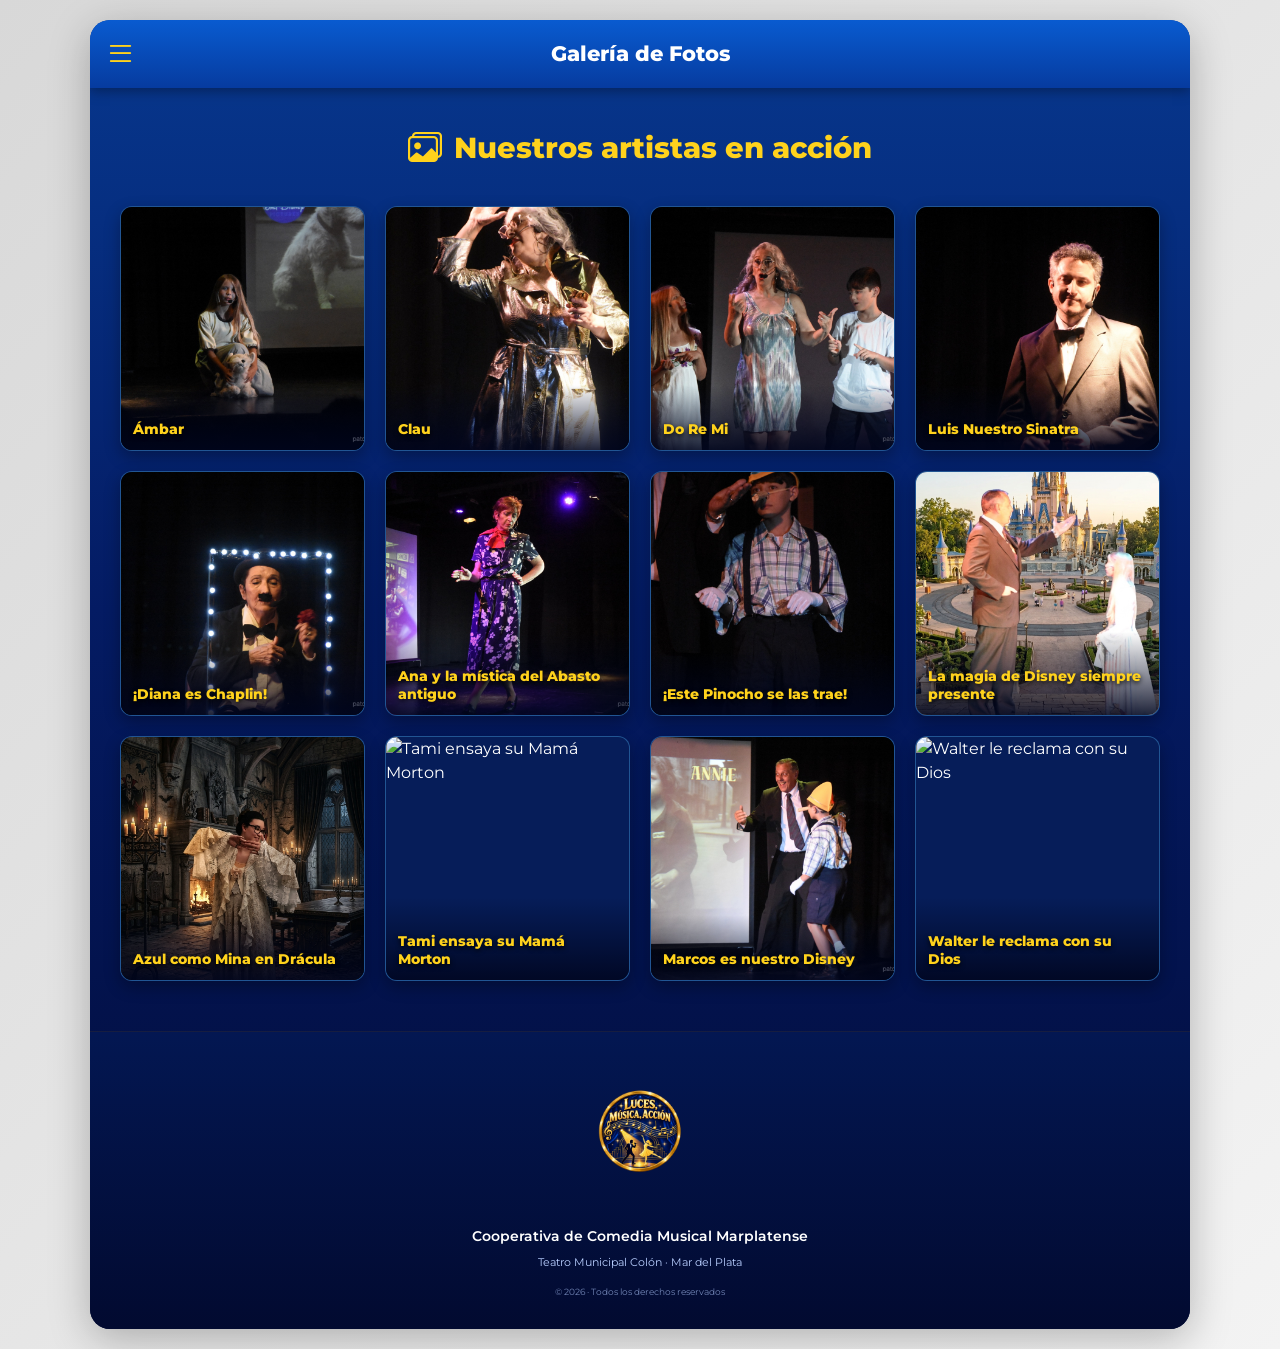
==== galeria.html @ ed8ec880 "Subida limpia de todo proyecto" ====
<!DOCTYPE html>
<html lang="es">

<head>

    <meta charset="UTF-8">

    <meta name="viewport"
          content="width=device-width, initial-scale=1.0">

    <title>Galería de Fotos - Luces, Música, Acción!!</title>


    <!-- ==================================================
         BOOTSTRAP
         ================================================== -->

    <link
        href="https://cdn.jsdelivr.net/npm/bootstrap@5.3.3/dist/css/bootstrap.min.css"
        rel="stylesheet">


    <!-- ==================================================
         BOOTSTRAP ICONS
         ================================================== -->

    <link
        rel="stylesheet"
        href="https://cdn.jsdelivr.net/npm/bootstrap-icons@1.11.3/font/bootstrap-icons.min.css">


    <!-- ==================================================
         GOOGLE FONT
         ================================================== -->

    <link rel="preconnect"
          href="https://fonts.googleapis.com">

    <link rel="preconnect"
          href="https://fonts.gstatic.com"
          crossorigin>

    <link
        href="https://fonts.googleapis.com/css2?family=Montserrat:wght@400;500;600;700;800&display=swap"
        rel="stylesheet">


    <!-- ==================================================
         CSS PROPIO
         ================================================== -->

    <link
        rel="stylesheet"
        href="css/estilos.css">

</head>


<body>


<div class="app">


    <!-- ==================================================
         HEADER
         ================================================== -->

    <header class="top-header">


        <!-- HAMBURGUESA -->

        <button
            class="btn-menu"
            type="button"
            data-bs-toggle="offcanvas"
            data-bs-target="#menuPrincipal"
            aria-controls="menuPrincipal"
            aria-label="Abrir menú">

            <i class="bi bi-list"></i>

        </button>


        <!-- TÍTULO -->

        <div class="header-title">

            Galería de Fotos

        </div>


        <!-- ESPACIADOR -->

        <div class="header-space"></div>


    </header>



    <!-- ==================================================
         MENÚ LATERAL
         ================================================== -->

    <div
        class="offcanvas offcanvas-start menu-lateral"
        tabindex="-1"
        id="menuPrincipal">


        <!-- CABECERA DEL MENÚ -->

        <div class="menu-header">


            <!-- LOGO -->

            <div class="logo-circulo">

                <i class="bi bi-music-note-beamed"></i>

            </div>


            <!-- IDENTIDAD -->

            <div class="menu-identidad">

                <div class="menu-titulo">

                    ¡Luces, Música, Acción!!

                </div>

                <div class="menu-lugar">

                    Teatro Colón · Mar del Plata

                </div>

            </div>


            <!-- CERRAR -->

            <button
                type="button"
                class="btn-close-menu"
                data-bs-dismiss="offcanvas"
                aria-label="Cerrar">

                <i class="bi bi-x-lg"></i>

            </button>


        </div>



        <!-- ==================================================
             OPCIONES DEL MENÚ
             ================================================== -->

        <nav class="menu-opciones">


            <!-- INICIO -->

            <a
                href="index.html"
                class="menu-item">

                <span class="menu-icono">

                    <i class="bi bi-house-fill"></i>

                </span>

                <span>

                    Inicio

                </span>

            </a>


            <!-- SINOPSIS -->

            <a
                href="sinopsis.html"
                class="menu-item">

                <span class="menu-icono">

                    <i class="bi bi-book-half"></i>

                </span>

                <span>

                    Sinopsis

                </span>

            </a>


            <!-- ELENCO -->

            <a
                href="elenco.html"
                class="menu-item">

                <span class="menu-icono">

                    <i class="bi bi-people-fill"></i>

                </span>

                <span>

                    Elenco

                </span>

            </a>


            <!-- PROGRAMA -->

            <a
                href="programa.html"
                class="menu-item">

                <span class="menu-icono">

                    <i class="bi bi-music-note-list"></i>

                </span>

                <span>

                    Programa Musical

                </span>

            </a>


            <!-- GALERÍA -->

            <a
                href="galeria.html"
                class="menu-item activo">

                <span class="menu-icono">

                    <i class="bi bi-images"></i>

                </span>

                <span>

                    Galería de Fotos

                </span>

            </a>


            <!-- ENTRADAS -->

            <a
                href="entradas.html"
                class="menu-item">

                <span class="menu-icono">

                    <i class="bi bi-ticket-perforated-fill"></i>

                </span>

                <span>

                    Entradas

                </span>

            </a>


        </nav>


    </div>



    <!-- ==================================================
         CONTENIDO GALERÍA
         ================================================== -->

    <main class="galeria-content">


        <!-- ==================================================
             ENCABEZADO
             ================================================== -->

        <section class="galeria-heading">


            <div class="galeria-heading-icon">

                <i class="bi bi-images"></i>

            </div>


            <h1>

                Nuestros artistas en acción

            </h1>


        </section>



        <!-- ==================================================
             GALERÍA
             ================================================== -->

        <section class="galeria-grid">


            <!-- ==================================================
                 01 - ÁMBAR
                 ================================================== -->

            <article class="galeria-card">

                <img
                    src="img/ambar2.jpg"
                    class="rounded"
                    alt="Ámbar">

                <div class="galeria-overlay">

                    <div class="galeria-texto">

                        Ámbar

                    </div>

                </div>

            </article>



            <!-- ==================================================
                 02 - CLAU
                 ================================================== -->

            <article class="galeria-card">

                <img
                    src="img/clau2.jpg"
                    class="rounded"
                    alt="Clau">

                <div class="galeria-overlay">

                    <div class="galeria-texto">

                        Clau

                    </div>

                </div>

            </article>



            <!-- ==================================================
                 03 - DO RE MI
                 ================================================== -->

            <article class="galeria-card">

                <img
                    src="img/do-re-mi.jpg"
                    class="rounded"
                    alt="Do Re Mi">

                <div class="galeria-overlay">

                    <div class="galeria-texto">

                        Do Re Mi

                    </div>

                </div>

            </article>



            <!-- ==================================================
                 04 - LUIS
                 ================================================== -->

            <article class="galeria-card">

                <img
                    src="img/luis-sinatra.jpg"
                    class="rounded"
                    alt="Luis Nuestro Sinatra">

                <div class="galeria-overlay">

                    <div class="galeria-texto">

                        Luis Nuestro Sinatra

                    </div>

                </div>

            </article>



            <!-- ==================================================
                 05 - DIANA
                 ================================================== -->

            <article class="galeria-card">

                <img
                    src="img/diana-chaplin.jpg"
                    class="rounded"
                    alt="Diana es Chaplin">

                <div class="galeria-overlay">

                    <div class="galeria-texto">

                        ¡Diana es Chaplin!

                    </div>

                </div>

            </article>



            <!-- ==================================================
                 06 - ANA
                 ================================================== -->

            <article class="galeria-card">

                <img
                    src="img/ana-abasto.jpg"
                    class="rounded"
                    alt="Ana y la mística del Abasto antiguo">

                <div class="galeria-overlay">

                    <div class="galeria-texto">

                        Ana y la mística del Abasto antiguo

                    </div>

                </div>

            </article>



            <!-- ==================================================
                 07 - PINOCHO
                 ================================================== -->

            <article class="galeria-card">

                <img
                    src="img/pinocho.jpg"
                    class="rounded"
                    alt="Este Pinocho se las trae">

                <div class="galeria-overlay">

                    <div class="galeria-texto">

                        ¡Este Pinocho se las trae!

                    </div>

                </div>

            </article>



            <!-- ==================================================
                 08 - DISNEY
                 ================================================== -->

            <article class="galeria-card">

                <img
                    src="img/disney.jfif"
                    class="rounded"
                    alt="La magia de Disney">

                <div class="galeria-overlay">

                    <div class="galeria-texto">

                        La magia de Disney siempre presente

                    </div>

                </div>

            </article>



            <!-- ==================================================
                 09 - AZUL
                 ================================================== -->

            <article class="galeria-card">

                <img
                    src="img/azul.jfif"
                    class="rounded"
                    alt="Azul como Mina en Drácula">

                <div class="galeria-overlay">

                    <div class="galeria-texto">

                        Azul como Mina en Drácula

                    </div>

                </div>

            </article>



            <!-- ==================================================
                 10 - TAMI
                 ================================================== -->

            <article class="galeria-card">

                <img
                    src="img/tami-mama-morton.jpg"
                    class="rounded"
                    alt="Tami ensaya su Mamá Morton">

                <div class="galeria-overlay">

                    <div class="galeria-texto">

                        Tami ensaya su Mamá Morton

                    </div>

                </div>

            </article>



            <!-- ==================================================
                 11 - MARCOS
                 ================================================== -->

            <article class="galeria-card">

                <img
                    src="img/marcos-disney.jpg"
                    class="rounded"
                    alt="Marcos es nuestro Disney">

                <div class="galeria-overlay">

                    <div class="galeria-texto">

                        Marcos es nuestro Disney

                    </div>

                </div>

            </article>



            <!-- ==================================================
                 12 - WALTER
                 ================================================== -->

            <article class="galeria-card">

                <img
                    src="img/walter-dios.jpg"
                    class="rounded"
                    alt="Walter le reclama con su Dios">

                <div class="galeria-overlay">

                    <div class="galeria-texto">

                        Walter le reclama con su Dios

                    </div>

                </div>

            </article>


        </section>


    </main>



    <!-- ==================================================
         FOOTER
         ================================================== -->

    <footer class="footer">


        <div class="footer-logo">

            <img
                src="img/logo-espectaculo.png"
                alt="Logo Luces, Música, Acción!!">

        </div>


        <div class="footer-cooperativa">

            Cooperativa de Comedia Musical Marplatense

        </div>


        <div class="footer-lugar">

            Teatro Municipal Colón · Mar del Plata

        </div>


        <div class="footer-copy">

            © 2026 · Todos los derechos reservados

        </div>


    </footer>


</div>



<!-- ==================================================
     BOOTSTRAP JS
     ================================================== -->

<script
    src="https://cdn.jsdelivr.net/npm/bootstrap@5.3.3/dist/js/bootstrap.bundle.min.js">
</script>


</body>

</html>
---- css/estilos.css ----
/* ==========================================================
   LUCES, MÚSICA, ACCIÓN!!
   CSS - PANTALLA INICIO
   ========================================================== */


/* ==========================================================
   VARIABLES
   ========================================================== */

:root {

    --azul-oscuro: #03134f;

    --azul: #063da8;

    --azul-medio: #0758d0;

    --azul-claro: #087ee5;

    --celeste: #18c8ff;

    --dorado: #ffd21c;

    --dorado-oscuro: #e5a900;

    --blanco: #ffffff;

    --texto: #dce8ff;

}


/* ==========================================================
   RESET
   ========================================================== */

* {

    margin: 0;

    padding: 0;

    box-sizing: border-box;

}


html {

    scroll-behavior: smooth;

}


body {

    margin: 0;

    font-family: "Montserrat", Arial, sans-serif;

    background: #e5e5e5;

    color: white;

}


/* ==========================================================
   APLICACIÓN
   ========================================================== */

.app {

    width: 100%;

    min-height: 100vh;

    overflow-x: hidden;

    background:

        linear-gradient(
            180deg,
            #07388f 0%,
            #041b63 45%,
            #020b38 100%
        );

}


/* ==========================================================
   HEADER
   ========================================================== */

.top-header {

    height: 68px;

    width: 100%;

    display: flex;

    align-items: center;

    position: sticky;

    top: 0;

    z-index: 1000;

    background:

        linear-gradient(
            180deg,
            #095bd0,
            #063b9f
        );

    box-shadow:

        0 3px 12px
        rgba(0,0,0,.35);

}


/* HAMBURGUESA */

.btn-menu {

    width: 60px;

    height: 60px;

    border: none;

    background: transparent;

    color: var(--dorado);

    font-size: 31px;

    display: flex;

    align-items: center;

    justify-content: center;

    cursor: pointer;

    transition: .25s;

}


.btn-menu:hover {

    transform: scale(1.1);

}


/* TÍTULO HEADER */

.header-title {

    flex: 1;

    text-align: center;

    font-size: 21px;

    font-weight: 800;

    color: white;

}


/* ESPACIO DERECHO */

.header-space {

    width: 60px;

}


/* ==========================================================
   MENÚ LATERAL
   ========================================================== */

.menu-lateral {

    width: 78% !important;

    max-width: 380px;

    background:

        linear-gradient(
            180deg,
            #063eac 0%,
            #052b81 45%,
            #031752 100%
        );

    border-right:

        1px solid
        rgba(255,255,255,.12);

    box-shadow:

        8px 0 30px
        rgba(0,0,0,.35);

}


/* ==========================================================
   CABECERA MENÚ
   ========================================================== */

.menu-header {

    position: relative;

    display: flex;

    align-items: center;

    gap: 12px;

    padding:

        22px
        15px
        20px;

    background:

        linear-gradient(
            180deg,
            rgba(0,70,180,.75),
            rgba(0,30,100,.25)
        );

}


/* LOGO CIRCULAR */

.logo-circulo {

    width: 58px;

    height: 58px;

    min-width: 58px;

    border-radius: 50%;

    display: flex;

    align-items: center;

    justify-content: center;

    color: var(--dorado);

    font-size: 27px;

    background:

        radial-gradient(
            circle,
            #0b66cf,
            #03184d
        );

    border:

        3px solid
        var(--dorado);

}


/* IDENTIDAD */

.menu-identidad {

    padding-right: 20px;

}


.menu-titulo {

    color: var(--dorado);

    font-size: 15px;

    line-height: 1.15;

    font-weight: 800;

}


.menu-lugar {

    margin-top: 5px;

    color: #bdeaff;

    font-size: 11px;

    font-weight: 600;

}


/* CERRAR */

.btn-close-menu {

    position: absolute;

    top: 10px;

    right: 10px;

    width: 30px;

    height: 30px;

    border: none;

    background: transparent;

    color: white;

    font-size: 15px;

}


/* ==========================================================
   OPCIONES MENÚ
   ========================================================== */

.menu-opciones {

    padding:

        8px
        13px
        20px;

}


.menu-item {

    min-height: 62px;

    display: flex;

    align-items: center;

    gap: 12px;

    margin-bottom: 4px;

    padding:

        0
        18px;

    border-radius: 13px;

    text-decoration: none;

    color: white;

    font-size: 16px;

    font-weight: 600;

    transition:

        background .25s ease,
        color .25s ease,
        transform .25s ease;

}


.menu-icono {

    width: 29px;

    min-width: 29px;

    text-align: center;

    color: var(--dorado);

    font-size: 20px;

}


.menu-item:hover {

    background:

        rgba(255,255,255,.08);

    transform:

        translateX(3px);

}


.menu-item.activo {

    background:

        linear-gradient(
            180deg,
            #ffdf27,
            #f3b700
        );

    color: #111;

    box-shadow:

        0 4px 12px
        rgba(0,0,0,.25);

}


.menu-item.activo .menu-icono {

    color: #111;

}


/* ==========================================================
   HERO
   ========================================================== */

.hero {

    position: relative;

    min-height: 520px;

    overflow: hidden;

}


/* IMAGEN DE FONDO */

.hero-imagen {

    position: absolute;

    inset: 0;

    background-image:

        url("../img/bg.png");

    background-size: cover;

    background-position:

        center center;

    background-repeat: no-repeat;
    background-attachment: fixed;
}


/* CAPA OSCURA */

.hero-overlay {

    position: absolute;

    inset: 0;

    background:

        linear-gradient(
            180deg,
            rgba(0,0,0,.05) 0%,
            rgba(0,0,15,.18) 40%,
            rgba(1,6,30,.86) 100%
        );

}


/* CONTENIDO HERO */

.hero-contenido {

    position: relative;

    z-index: 2;

    min-height: 520px;

    padding:

        180px
        20px
        30px;

    text-align: center;

}


/* TEATRO */

.badge-teatro {

    display: inline-flex;

    align-items: center;

    justify-content: center;

    gap: 7px;

    padding:

        8px
        16px;

    border:

        2px solid
        var(--dorado);

    border-radius: 30px;

    background:

        linear-gradient(
            180deg,
            #a76d0b,
            #614000
        );

    color: #fff4a5;

    font-size: 12px;

    font-weight: 800;

    box-shadow:

        0 0 15px
        rgba(255,210,28,.35);

}


/* TÍTULO */

.hero h1 {

    margin-top: 18px;

    color: white;

    font-size:

        clamp(
            29px,
            8vw,
            43px
        );

    line-height: 1.05;

    font-weight: 800;

    text-shadow:

        0 3px 8px
        rgba(0,0,0,.95);

}


/* SUBTÍTULO */

.hero-subtitulo {

    max-width: 390px;

    margin:

        12px
        auto
        22px;

    color: #e9f0ff;

    font-size: 15px;

    line-height: 1.45;

    font-weight: 600;

    text-shadow:

        0 2px 5px
        rgba(0,0,0,.9);

}


/* BOTÓN */

.btn-programa {

    display: flex;

    align-items: center;

    justify-content: center;

    gap: 8px;

    width: min(88%, 390px);

    min-height: 56px;

    margin: auto;

    border-radius: 14px;

    border:

        2px solid
        #ffe45b;

    background:

        linear-gradient(
            180deg,
            #ffe039,
            #efb000
        );

    color: #171100;

    text-decoration: none;

    font-size: 14px;

    font-weight: 800;

    box-shadow:

        0 5px 18px
        rgba(0,0,0,.45);

    transition: .25s;

}


.btn-programa:hover {

    color: #111;

    transform:

        translateY(-2px);

}


/* ==========================================================
   INFORMACIÓN
   ========================================================== */

.informacion {

    margin:

        14px
        18px
        0;

    padding:

        18px;

    border-radius: 17px;

    background:

        linear-gradient(
            135deg,
            rgba(19,91,218,.9),
            rgba(6,43,125,.95)
        );

    border:

        1px solid
        rgba(76,166,255,.45);

}


.info-bloque {

    display: flex;

    gap: 14px;

    align-items: flex-start;

}


.info-bloque + .info-bloque {

    margin-top: 18px;

}


.info-icono {

    min-width: 34px;

    color: var(--dorado);

    font-size: 25px;

}


.info-icono.celeste {

    color: var(--celeste);

}


.info-titulo {

    color: var(--dorado);

    font-size: 19px;

    font-weight: 800;

    line-height: 1.2;

}


.info-titulo.blanco {

    color: white;

}


.info-texto {

    margin-top: 4px;

    color: var(--texto);

    font-size: 13px;

    font-weight: 600;

}


/* ==========================================================
   CONTACTO
   ========================================================== */

.contacto {

    padding:

        22px
        18px
        14px;

    text-align: center;

}


.contacto-titulo {

    font-size: 16px;

    font-weight: 800;

}


.contacto-whatsapp {

    display: inline-block;

    margin-top: 6px;

    color: var(--dorado);

    text-decoration: none;

    font-size: 17px;

    font-weight: 800;

}


/* ==========================================================
   SINOPSIS RESUMEN
   ========================================================== */

.sinopsis-resumen {

    margin:

        12px
        18px
        25px;

    padding:

        20px;

    border-radius: 18px;

    background:

        linear-gradient(
            135deg,
            rgba(8,86,207,.95),
            rgba(7,38,116,.95)
        );

    border:

        1px solid
        rgba(35,176,255,.55);

    box-shadow:

        inset
        0 0 25px
        rgba(0,170,255,.10);

}


/* TÍTULO SINOPSIS */

.sinopsis-resumen h2 {

    margin-bottom: 13px;

    color: var(--dorado);

    font-size: 21px;

    font-weight: 800;

}


.sinopsis-resumen h2 i {

    margin-right: 6px;

}


/* TEXTO */

.sinopsis-resumen p {

    margin: 0;

    color: #e2ebff;

    font-size: 13px;

    line-height: 1.65;

    font-weight: 500;

}


/* ==========================================================
   BOTÓN SINOPSIS COMPLETA
   ========================================================== */

.btn-sinopsis {

    display: flex;

    align-items: center;

    justify-content: center;

    gap: 8px;

    width: 100%;

    margin-top: 18px;

    padding:

        12px
        15px;

    border:

        1px solid
        rgba(24,200,255,.8);

    border-radius: 12px;

    background:

        rgba(5,75,180,.45);

    color: var(--celeste);

    text-decoration: none;

    font-size: 13px;

    font-weight: 800;

    transition: .25s;

}


.btn-sinopsis:hover {

    background:

        rgba(18,120,230,.65);

    color: white;

}


/* ==========================================================
   FOOTER
   ========================================================== */

.footer {

    padding:

        35px
        20px
        30px;

    text-align: center;

    background:

        linear-gradient(
            180deg,
            #031752,
            #020a30
        );

    border-top:

        1px solid
        rgba(255,255,255,.08);

}


/* LOGO */

.footer-logo img {

    display: block;

    width:

        min(
            190px,
            65%
        );

    height: auto;

    margin:

        0
        auto
        15px;

}

/* ==========================================================
   LOGO DEL ESPECTÁCULO - FOOTER
   ========================================================== */

.footer-logo {

    display: flex;

    justify-content: center;

    align-items: center;

    margin-bottom: 15px;

}


.footer-logo img {

    width: 145px;

    height: 145px;

    object-fit: contain;

    display: block;

}


/* COOPERATIVA */

.footer-cooperativa {

    color: white;

    font-size: 14px;

    line-height: 1.4;

    font-weight: 600;

}


/* LUGAR */

.footer-lugar {

    margin-top: 7px;

    color: #b9cfff;

    font-size: 11px;

}


/* COPYRIGHT */

.footer-copy {

    margin-top: 15px;

    color: #7285b5;

    font-size: 9px;

}


/* ==========================================================
   CELULARES PEQUEÑOS
   ========================================================== */

@media (max-width: 375px) {


    .menu-lateral {

        width: 82% !important;

    }


    .menu-item {

        min-height: 57px;

        font-size: 14px;

    }


    .hero {

        min-height: 500px;

    }


    .hero-contenido {

        min-height: 500px;

        padding-top: 165px;

    }


    .hero h1 {

        font-size: 28px;

    }


}


/* ==========================================================
   TABLET
   ========================================================== */

@media (min-width: 576px) {


    .app {

        max-width: 768px;

        margin: auto;

    }


    .hero {

        min-height: 600px;

    }


    .hero-contenido {

        min-height: 600px;

        padding-top: 220px;

    }


    .informacion {

        margin-left: 30px;

        margin-right: 30px;

    }


    .sinopsis-resumen {

        margin-left: 30px;

        margin-right: 30px;

    }

}


/* ==========================================================
   ESCRITORIO
   ========================================================== */

@media (min-width: 992px) {


    body {

        background:

            linear-gradient(
                135deg,
                #d8d8d8,
                #f3f3f3
            );

    }


    .app {

        max-width: 1100px;

        margin:

            20px
            auto;

        border-radius: 20px;

        overflow: hidden;

        box-shadow:

            0 10px 40px
            rgba(0,0,0,.25);

    }


    .hero {

        min-height: 650px;

    }


    .hero-contenido {

        min-height: 650px;

        padding-top: 260px;

    }


    .hero h1 {

        font-size: 50px;

    }


    .hero-subtitulo {

        font-size: 18px;

        max-width: 600px;

    }


    .informacion {

        max-width: 850px;

        margin-left: auto;

        margin-right: auto;

    }


    .sinopsis-resumen {

        max-width: 850px;

        margin-left: auto;

        margin-right: auto;

    }

}

/* ==========================================================
   PANTALLA SINOPSIS
   ========================================================== */


/* ==========================================================
   CONTENEDOR
   ========================================================== */

.pagina-sinopsis {

    padding-bottom: 10px;

}


/* ==========================================================
   IMAGEN TEATRO
   ========================================================== */

.sinopsis-hero {

    position: relative;

    width: 100%;

    height: 210px;

    overflow: hidden;

}


.sinopsis-hero::after {

    content: "";

    position: absolute;

    inset: 0;

    background:

        linear-gradient(
            180deg,
            rgba(0,0,0,.05),
            rgba(2,20,75,.75)
        );

}


.sinopsis-hero img {

    width: 100%;

    height: 100%;

    object-fit: cover;

    object-position: center;

    display: block;

}


/* ==========================================================
   INTRODUCCIÓN
   ========================================================== */

.sinopsis-introduccion {

    padding:

        20px
        20px
        10px;

}


.sinopsis-introduccion h1 {

    margin: 0;

    color: var(--dorado);

    font-size: 25px;

    font-weight: 800;

    line-height: 1.2;

}


.sinopsis-introduccion h1 i {

    margin-right: 7px;

}


.sinopsis-introduccion p {

    margin:

        7px
        0
        0;

    color: #cdeaff;

    font-size: 13px;

    font-weight: 600;

}


/* ==========================================================
   TARJETA DE SINOPSIS
   ========================================================== */

.sinopsis-card {

    margin:

        10px
        18px
        25px;

    padding:

        20px;

    border-radius: 18px;

    background:

        linear-gradient(
            135deg,
            rgba(21,100,216,.90),
            rgba(7,49,133,.96)
        );

    border:

        1px solid
        rgba(54,177,255,.55);

    box-shadow:

        0 5px 18px
        rgba(0,0,0,.22);

}


/* ==========================================================
   TÍTULO DE LA TARJETA
   ========================================================== */

.sinopsis-card h2 {

    margin:

        0
        0
        17px;

    color: var(--dorado);

    font-size: 21px;

    line-height: 1.35;

    font-weight: 800;

}


/* ==========================================================
   TEXTO
   ========================================================== */

.sinopsis-card p {

    margin:

        0
        0
        18px;

    color: #eaf2ff;

    font-size: 13px;

    line-height: 1.65;

    font-weight: 500;

}


.sinopsis-card p:last-child {

    margin-bottom: 0;

}


.sinopsis-card strong {

    color: white;

    font-weight: 800;

}


/* ==========================================================
   TABLET
   ========================================================== */

@media (min-width: 576px) {


    .sinopsis-hero {

        height: 280px;

    }


    .sinopsis-introduccion {

        padding-left: 30px;

        padding-right: 30px;

    }


    .sinopsis-card {

        margin-left: 30px;

        margin-right: 30px;

    }


}


/* ==========================================================
   ESCRITORIO
   ========================================================== */

@media (min-width: 992px) {


    .sinopsis-hero {

        height: 360px;

    }


    .sinopsis-introduccion {

        max-width: 850px;

        margin:

            0
            auto;

    }


    .sinopsis-card {

        max-width: 850px;

        margin-left: auto;

        margin-right: auto;

    }


    .sinopsis-card p {

        font-size: 15px;

        line-height: 1.75;

    }

}

/*========================================================== */
/*PANTALLA ELENCO*/


/* ----------------------------------------------------------
   CONTENIDO GENERAL
   ---------------------------------------------------------- */

.elenco-content {

    width: 100%;

    max-width: 760px;

    margin: 0 auto;

    padding: 30px 18px 40px;

}


/* ----------------------------------------------------------
   ENCABEZADO DE SECCIÓN
   ---------------------------------------------------------- */

.section-heading {

    display: flex;

    align-items: center;

    gap: 15px;

    margin-bottom: 25px;

}


.heading-icon {

    width: 48px;

    height: 48px;

    display: flex;

    align-items: center;

    justify-content: center;

    flex-shrink: 0;

}


.heading-icon i {

    color: #ffd329;

    font-size: 32px;

}


.section-heading h2 {

    margin: 0;

    color: #ffd329;

    font-size: 28px;

    font-weight: 700;

}


.section-heading p {

    margin: 3px 0 0;

    color: #bdefff;

    font-size: 14px;

}


/* ----------------------------------------------------------
   LISTA DE ARTISTAS
   ---------------------------------------------------------- */

.elenco-list {

    display: flex;

    flex-direction: column;

    gap: 18px;

}


/* ----------------------------------------------------------
   TARJETA DEL ARTISTA
   ---------------------------------------------------------- */

.artist-card {

    display: flex;

    align-items: center;

    width: 100%;

    min-height: 145px;

    padding: 15px 18px;

    background:

        linear-gradient(
            135deg,
            rgba(38, 123, 211, 0.85),
            rgba(18, 66, 145, 0.88)
        );

    border: 1px solid rgba(78, 191, 255, 0.28);

    border-radius: 20px;

    box-shadow:

        0 7px 18px rgba(0, 0, 0, 0.28),

        inset 0 1px 0 rgba(255, 255, 255, 0.08);

    transition:

        transform 0.25s ease,

        box-shadow 0.25s ease;

}


/* Efecto al pasar el mouse */

.artist-card:hover {

    transform: translateY(-3px);

    box-shadow:

        0 12px 25px rgba(0, 0, 0, 0.35),

        0 0 15px rgba(60, 190, 255, 0.15);

}


/* ----------------------------------------------------------
   FOTO
   ---------------------------------------------------------- */

.artist-photo {

    width: 112px;

    height: 112px;

    flex-shrink: 0;

    margin-right: 20px;

    border-radius: 50%;

    padding: 3px;

    background:

        linear-gradient(
            135deg,
            #ffe47a,
            #dcae26,
            #fff0a6
        );

    box-shadow:

        0 0 0 2px rgba(255, 210, 50, 0.25),

        0 5px 15px rgba(0, 0, 0, 0.35);

}


.artist-photo img {

    width: 100%;

    height: 100%;

    display: block;

    object-fit: cover;

    border-radius: 50%;

}


/* ----------------------------------------------------------
   INFORMACIÓN DEL ARTISTA
   ---------------------------------------------------------- */

.artist-info {

    flex: 1;

}


.artist-info h3 {

    margin: 0 0 6px;

    color: #ffffff;

    font-size: 22px;

    line-height: 1.15;

    font-weight: 700;

}


.artist-info p {

    margin: 0;

    color: #ffd52d;

    font-size: 17px;

    line-height: 1.25;

    font-weight: 700;

}


/* ----------------------------------------------------------
   FOOTER
   ---------------------------------------------------------- */

.site-footer {

    margin-top: 45px;

    padding: 30px 15px 35px;

    text-align: center;

    border-top: 1px solid rgba(255, 255, 255, 0.08);

}


.footer-logo {

    display: flex;

    justify-content: center;

    align-items: center;

    margin-bottom: 15px;

}


.footer-logo img {

    width: 130px;

    height: 130px;

    object-fit: contain;

    display: block;

}


.site-footer p {

    margin: 0;

    color: #ffffff;

    font-size: 15px;

    font-weight: 600;

}


.site-footer small {

    display: block;

    margin-top: 8px;

    color: #8fdcff;

    font-size: 12px;

}


/* ==========================================================
   RESPONSIVE - CELULARES
   ========================================================== */

@media (max-width: 576px) {


    .elenco-content {

        padding:

            25px

            13px

            30px;

    }


    .section-heading {

        gap: 10px;

        margin-bottom: 20px;

    }


    .heading-icon {

        width: 42px;

        height: 42px;

    }


    .heading-icon i {

        font-size: 28px;

    }


    .section-heading h2 {

        font-size: 25px;

    }


    .section-heading p {

        font-size: 12px;

    }


    .elenco-list {

        gap: 14px;

    }


    .artist-card {

        min-height: 125px;

        padding: 12px;

        border-radius: 17px;

    }


    .artist-photo {

        width: 88px;

        height: 88px;

        margin-right: 15px;

    }


    .artist-info h3 {

        font-size: 18px;

    }


    .artist-info p {

        font-size: 14px;

    }


}


/* ==========================================================
   CELULARES MUY PEQUEÑOS
   ========================================================== */

@media (max-width: 380px) {


    .artist-photo {

        width: 76px;

        height: 76px;

        margin-right: 12px;

    }


    .artist-info h3 {

        font-size: 16px;

    }


    .artist-info p {

        font-size: 13px;

    }


}

/* ==========================================================
   PANTALLA PROGRAMA MUSICAL
   ========================================================== */


/* ==========================================================
   CONTENEDOR
   ========================================================== */

.programa-content {

    width: 100%;

    max-width: 760px;

    margin: 0 auto;

    padding: 28px 18px 40px;

}


/* ==========================================================
   ENCABEZADO
   ========================================================== */

.programa-heading {

    display: flex;

    align-items: center;

    gap: 13px;

    margin-bottom: 18px;

}


.programa-heading-icon {

    width: 48px;

    height: 48px;

    min-width: 48px;

    display: flex;

    align-items: center;

    justify-content: center;

}


.programa-heading-icon i {

    color: var(--dorado);

    font-size: 30px;

}


.programa-heading h1 {

    margin: 0;

    color: var(--dorado);

    font-size: 26px;

    line-height: 1.1;

    font-weight: 800;

}


/* ==========================================================
   SUBTÍTULO
   ========================================================== */

.programa-subtitulo {

    margin-bottom: 22px;

    color: #bdeaff;

    font-size: 15px;

    font-weight: 700;

}


/* ==========================================================
   LISTA
   ========================================================== */

.programa-lista {

    display: flex;

    flex-direction: column;

    gap: 12px;

}


/* ==========================================================
   TARJETA
   ========================================================== */

.programa-card {

    width: 100%;

    min-height: 72px;

    display: flex;

    align-items: center;

    padding: 10px 15px;

    border-radius: 15px;

    background:

        linear-gradient(
            135deg,
            #1168d1,
            #063b9e
        );

    border:

        1px solid
        rgba(84,190,255,.35);

    box-shadow:

        0 5px 13px
        rgba(0,0,0,.28);

    transition:

        transform .25s ease,
        box-shadow .25s ease;

}


/* EFECTO HOVER */

.programa-card:hover {

    transform: translateY(-2px);

    box-shadow:

        0 9px 20px
        rgba(0,0,0,.38);

}


/* ==========================================================
   NÚMERO
   ========================================================== */

.programa-numero {

    width: 55px;

    min-width: 55px;

    color: var(--dorado);

    font-size: 20px;

    font-weight: 800;

    text-align: center;

}


/* ==========================================================
   DATOS
   ========================================================== */

.programa-datos {

    flex: 1;

    min-width: 0;

    padding-left: 8px;

}


/* ==========================================================
   NOMBRE DEL TEMA
   ========================================================== */

.programa-tema {

    color: white;

    font-size: 16px;

    line-height: 1.4;

    font-weight: 700;

}


/* ==========================================================
   REFERENCIA ENTRE PARÉNTESIS
   ========================================================== */

.programa-referencia {

    color: var(--dorado);

    font-size: 12px;

    font-weight: 600;

}


/* ==========================================================
   CELULAR
   ========================================================== */

@media (max-width: 575px) {


    .programa-content {

        padding:

            25px
            13px
            35px;

    }


    .programa-heading {

        margin-bottom: 15px;

    }


    .programa-heading-icon {

        width: 42px;

        height: 42px;

        min-width: 42px;

    }


    .programa-heading-icon i {

        font-size: 27px;

    }


    .programa-heading h1 {

        font-size: 23px;

    }


    .programa-subtitulo {

        margin-bottom: 18px;

        font-size: 13px;

    }


    .programa-lista {

        gap: 10px;

    }


    .programa-card {

        min-height: 65px;

        padding:

            9px
            10px;

        border-radius: 14px;

    }


    .programa-numero {

        width: 43px;

        min-width: 43px;

        font-size: 17px;

    }


    .programa-datos {

        padding-left: 5px;

    }


    .programa-tema {

        font-size: 14px;

        line-height: 1.35;

    }


    .programa-referencia {

        font-size: 11px;

    }

}


/* ==========================================================
   CELULARES MUY PEQUEÑOS
   ========================================================== */

@media (max-width: 375px) {


    .programa-content {

        padding-left: 10px;

        padding-right: 10px;

    }


    .programa-numero {

        width: 38px;

        min-width: 38px;

        font-size: 15px;

    }


    .programa-tema {

        font-size: 13px;

    }


    .programa-referencia {

        font-size: 10px;

    }

}


/* ==========================================================
   TABLET
   ========================================================== */

@media (min-width: 576px) {


    .programa-content {

        padding-left: 30px;

        padding-right: 30px;

    }


    .programa-card {

        min-height: 78px;

        padding:

            12px
            18px;

    }


    .programa-numero {

        width: 65px;

        min-width: 65px;

        font-size: 22px;

    }


    .programa-tema {

        font-size: 17px;

    }


    .programa-referencia {

        font-size: 13px;

    }

}

/* ==========================================================
   PANTALLA GALERÍA DE FOTOS
   ========================================================== */


/* ==========================================================
   CONTENEDOR
   ========================================================== */

.galeria-content {

    width: 100%;

    max-width: 1100px;

    margin: 0 auto;

    padding:

        28px
        18px
        45px;

}


/* ==========================================================
   ENCABEZADO
   ========================================================== */

.galeria-heading {

    display: flex;

    align-items: center;

    justify-content: center;

    gap: 12px;

    margin-bottom: 28px;

    text-align: center;

}


.galeria-heading-icon {

    display: flex;

    align-items: center;

    justify-content: center;

}


.galeria-heading-icon i {

    color: var(--dorado);

    font-size: 30px;

}


.galeria-heading h1 {

    margin: 0;

    color: var(--dorado);

    font-size: 25px;

    font-weight: 800;

    line-height: 1.2;

}


/* ==========================================================
   GRID DE FOTOS
   ========================================================== */

.galeria-grid {

    display: grid;

    grid-template-columns:

        repeat(2, 1fr);

    gap: 16px;

}


/* ==========================================================
   TARJETA
   ========================================================== */

.galeria-card {

    position: relative;

    width: 100%;

    aspect-ratio: 1 / 1;

    overflow: hidden;

    background: #061d59;

    border-radius: 12px;

    border:

        1px solid
        rgba(84,190,255,.35);

    box-shadow:

        0 6px 16px
        rgba(0,0,0,.30);

}


/* ==========================================================
   IMAGEN
   ========================================================== */

.galeria-card img {

    width: 100%;

    height: 100%;

    display: block;

    object-fit: cover;

    transition:

        transform .45s ease;

}


/* ==========================================================
   EFECTO ZOOM
   ========================================================== */

.galeria-card:hover img {

    transform:

        scale(1.07);

}


/* ==========================================================
   CAPA OSCURA
   ========================================================== */

.galeria-overlay {

    position: absolute;

    left: 0;

    right: 0;

    bottom: 0;

    padding:

        35px
        12px
        12px;

    background:

        linear-gradient(
            180deg,
            rgba(0,0,0,0),
            rgba(0,5,30,.88)
        );

}


/* ==========================================================
   TEXTO
   ========================================================== */

.galeria-texto {

    color: var(--dorado);

    font-size: 13px;

    line-height: 1.3;

    font-weight: 800;

    text-shadow:

        0 2px 5px
        rgba(0,0,0,.9);

}


/* ==========================================================
   CELULARES MUY PEQUEÑOS
   ========================================================== */

@media (max-width: 375px) {


    .galeria-content {

        padding:

            23px
            10px
            35px;

    }


    .galeria-grid {

        gap: 10px;

    }


    .galeria-texto {

        font-size: 11px;

    }


}


/* ==========================================================
   TABLET
   ========================================================== */

@media (min-width: 576px) {


    .galeria-content {

        padding-left: 30px;

        padding-right: 30px;

    }


    .galeria-grid {

        grid-template-columns:

            repeat(3, 1fr);

        gap: 18px;

    }


    .galeria-texto {

        font-size: 13px;

    }

}


/* ==========================================================
   ESCRITORIO
   ========================================================== */

@media (min-width: 992px) {


    .galeria-content {

        padding:

            35px
            30px
            50px;

    }


    .galeria-heading {

        margin-bottom: 32px;

    }


    .galeria-heading-icon i {

        font-size: 34px;

    }


    .galeria-heading h1 {

        font-size: 29px;

    }


    .galeria-grid {

        grid-template-columns:

            repeat(4, 1fr);

        gap: 20px;

    }


    .galeria-texto {

        font-size: 14px;

    }

}

/* ==========================================================
   PANTALLA ENTRADAS
   ========================================================== */


/* ==========================================================
   CONTENEDOR
   ========================================================== */

.entradas-content {

    width: 100%;

    max-width: 760px;

    margin: 0 auto;

    padding:

        35px
        18px
        45px;

}


/* ==========================================================
   ENCABEZADO
   ========================================================== */

.entradas-heading {

    display: flex;

    align-items: center;

    justify-content: center;

    gap: 12px;

    margin-bottom: 30px;

}


.entradas-icono {

    display: flex;

    align-items: center;

    justify-content: center;

}


.entradas-icono i {

    color: var(--dorado);

    font-size: 34px;

}


.entradas-heading h1 {

    margin: 0;

    color: var(--dorado);

    font-size: 27px;

    font-weight: 800;

}


/* ==========================================================
   BLOQUE DE COMPRA
   ========================================================== */

.entradas-compra {

    padding:

        28px
        20px;

    border-radius: 20px;

    background:

        linear-gradient(
            135deg,
            rgba(17,104,209,.92),
            rgba(5,48,126,.96)
        );

    border:

        1px solid
        rgba(76,181,255,.45);

    box-shadow:

        0 8px 25px
        rgba(0,0,0,.30);

    text-align: center;

}


/* ==========================================================
   MENSAJE
   ========================================================== */

.entradas-mensaje {

    margin: 0;

    color: white;

    font-size: 17px;

    line-height: 1.55;

    font-weight: 600;

}


.entradas-mensaje strong {

    color: white;

    font-weight: 800;

}


/* ==========================================================
   TELÉFONO
   ========================================================== */

.entradas-telefono {

    margin-top: 14px;

    color: var(--dorado);

    font-size: 30px;

    line-height: 1.2;

    font-weight: 800;

    letter-spacing: 1px;

    text-shadow:

        0 2px 7px
        rgba(0,0,0,.35);

}


/* ==========================================================
   SEPARADOR
   ========================================================== */

.entradas-separador {

    width: 85%;

    height: 1px;

    margin:

        27px
        auto
        22px;

    background:

        rgba(255,255,255,.65);

}


/* ==========================================================
   PRECIOS
   ========================================================== */

.entradas-precios {

    display: flex;

    flex-direction: column;

    gap: 14px;

}


.precio-item {

    display: flex;

    align-items: center;

    justify-content: space-between;

    gap: 15px;

    padding:

        7px
        5px;

    color: white;

    font-size: 16px;

    font-weight: 600;

    text-align: left;

}


.precio-item strong {

    color: white;

    font-size: 18px;

    font-weight: 800;

    white-space: nowrap;

}


/* ==========================================================
   ENTRADA ANTICIPADA - DESTACADA
   ========================================================== */

.precio-anticipada {

    padding:

        13px
        15px;

    border-radius: 12px;

    background:

        rgba(255,210,28,.12);

    border:

        1px solid
        rgba(255,210,28,.40);

}


.precio-anticipada span {

    font-size: 18px;

    font-weight: 800;

}


.precio-anticipada strong {

    color: var(--dorado);

    font-size: 22px;

}


/* ==========================================================
   FECHA
   ========================================================== */

.entradas-fecha {

    margin-top: 27px;

    text-align: center;

    color: #dceaff;

    font-size: 14px;

    font-weight: 700;

}


.entradas-fecha i {

    margin-right: 6px;

    color: var(--dorado);

    font-size: 17px;

}


/* ==========================================================
   CELULARES
   ========================================================== */

@media (max-width: 575px) {


    .entradas-content {

        padding:

            28px
            13px
            38px;

    }


    .entradas-heading {

        margin-bottom: 23px;

    }


    .entradas-icono i {

        font-size: 29px;

    }


    .entradas-heading h1 {

        font-size: 24px;

    }


    .entradas-compra {

        padding:

            25px
            15px;

        border-radius: 18px;

    }


    .entradas-mensaje {

        font-size: 15px;

    }


    .entradas-telefono {

        font-size: 27px;

    }


    .entradas-separador {

        width: 90%;

        margin-top: 25px;

        margin-bottom: 19px;

    }


    .precio-item {

        font-size: 14px;

    }


    .precio-item strong {

        font-size: 16px;

    }


    .precio-anticipada span {

        font-size: 16px;

    }


    .precio-anticipada strong {

        font-size: 20px;

    }


    .entradas-fecha {

        font-size: 13px;

    }

}


/* ==========================================================
   CELULARES MUY PEQUEÑOS
   ========================================================== */

@media (max-width: 375px) {


    .entradas-content {

        padding-left: 10px;

        padding-right: 10px;

    }


    .entradas-mensaje {

        font-size: 14px;

    }


    .entradas-telefono {

        font-size: 24px;

    }


    .precio-item {

        gap: 8px;

        font-size: 13px;

    }


    .precio-item strong {

        font-size: 15px;

    }


}


/* ==========================================================
   TABLET
   ========================================================== */

@media (min-width: 576px) {


    .entradas-content {

        padding:

            45px
            30px
            55px;

    }


    .entradas-compra {

        padding:

            35px
            30px;

    }


    .entradas-mensaje {

        font-size: 18px;

    }


    .entradas-telefono {

        font-size: 34px;

    }


}


/* ==========================================================
   ESCRITORIO
   ========================================================== */

@media (min-width: 992px) {


    .entradas-content {

        padding-top: 55px;

    }


    .entradas-heading h1 {

        font-size: 30px;

    }


    .entradas-compra {

        padding:

            40px
            45px;

    }


    .entradas-telefono {

        font-size: 38px;

    }


}
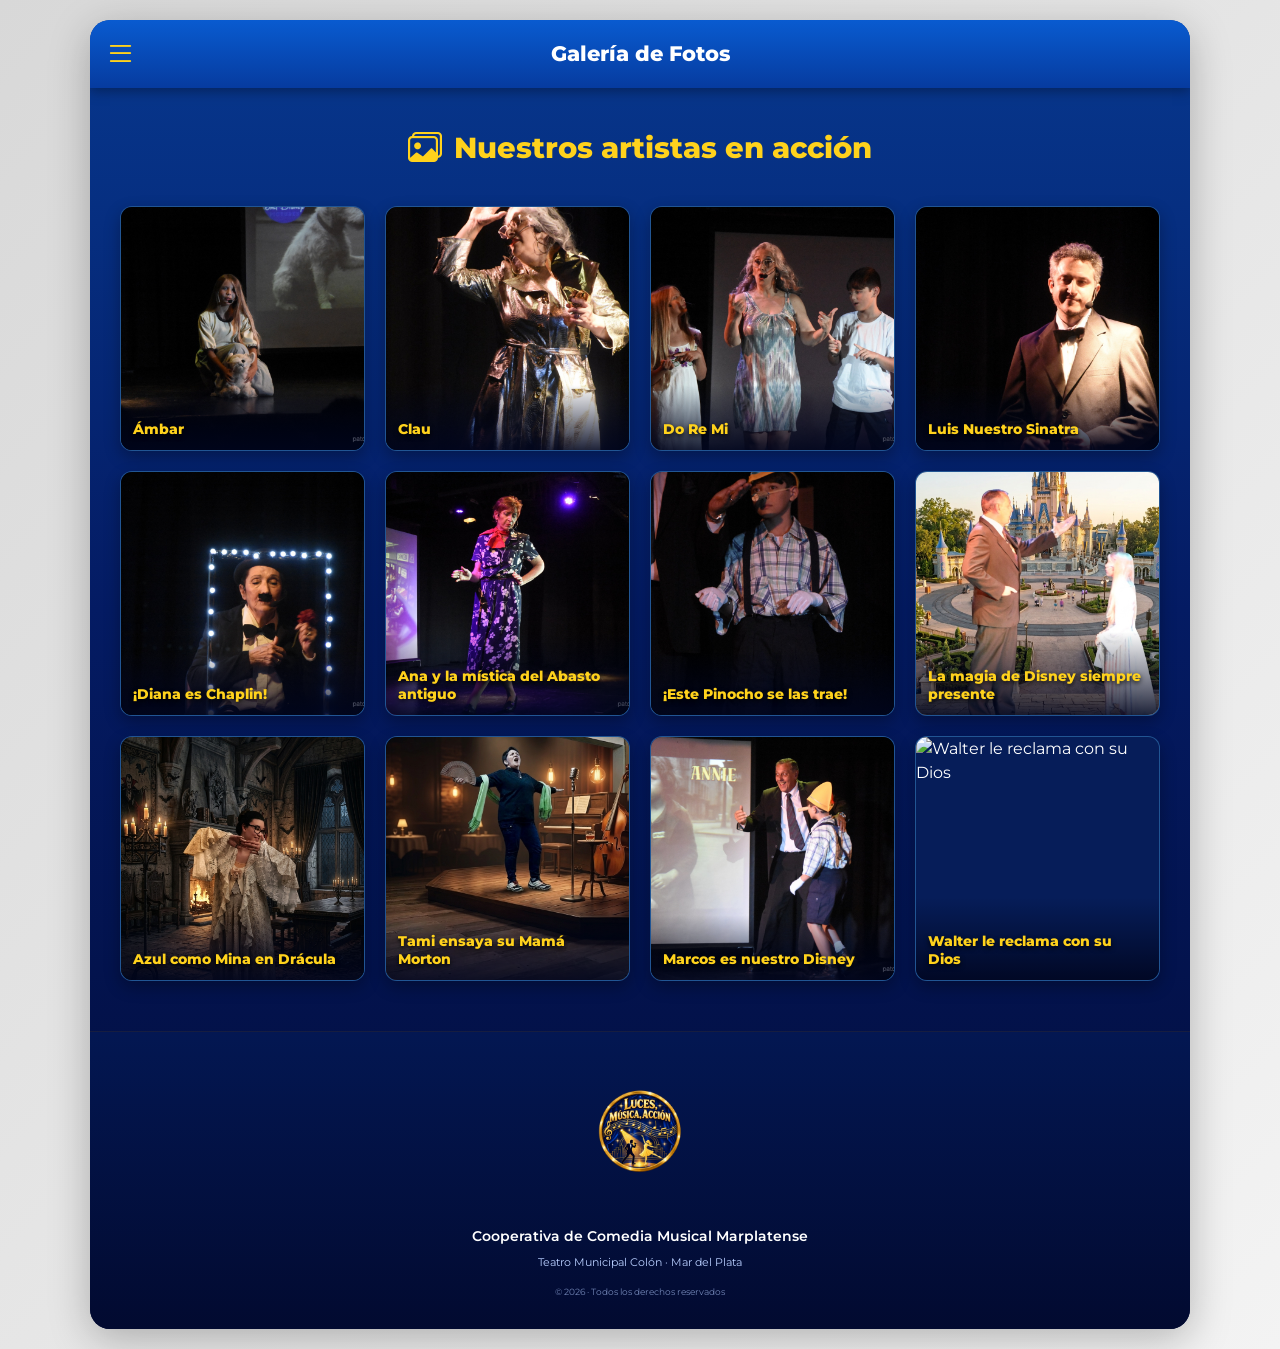
==== commit 33fc3d67: "Correciones del programa" ====
--- a/galeria.html
+++ b/galeria.html
@@ -573,7 +573,7 @@
             <article class="galeria-card">
 
                 <img
-                    src="img/tami-mama-morton.jpg"
+                    src="img/tami.jfif"
                     class="rounded"
                     alt="Tami ensaya su Mamá Morton">
 
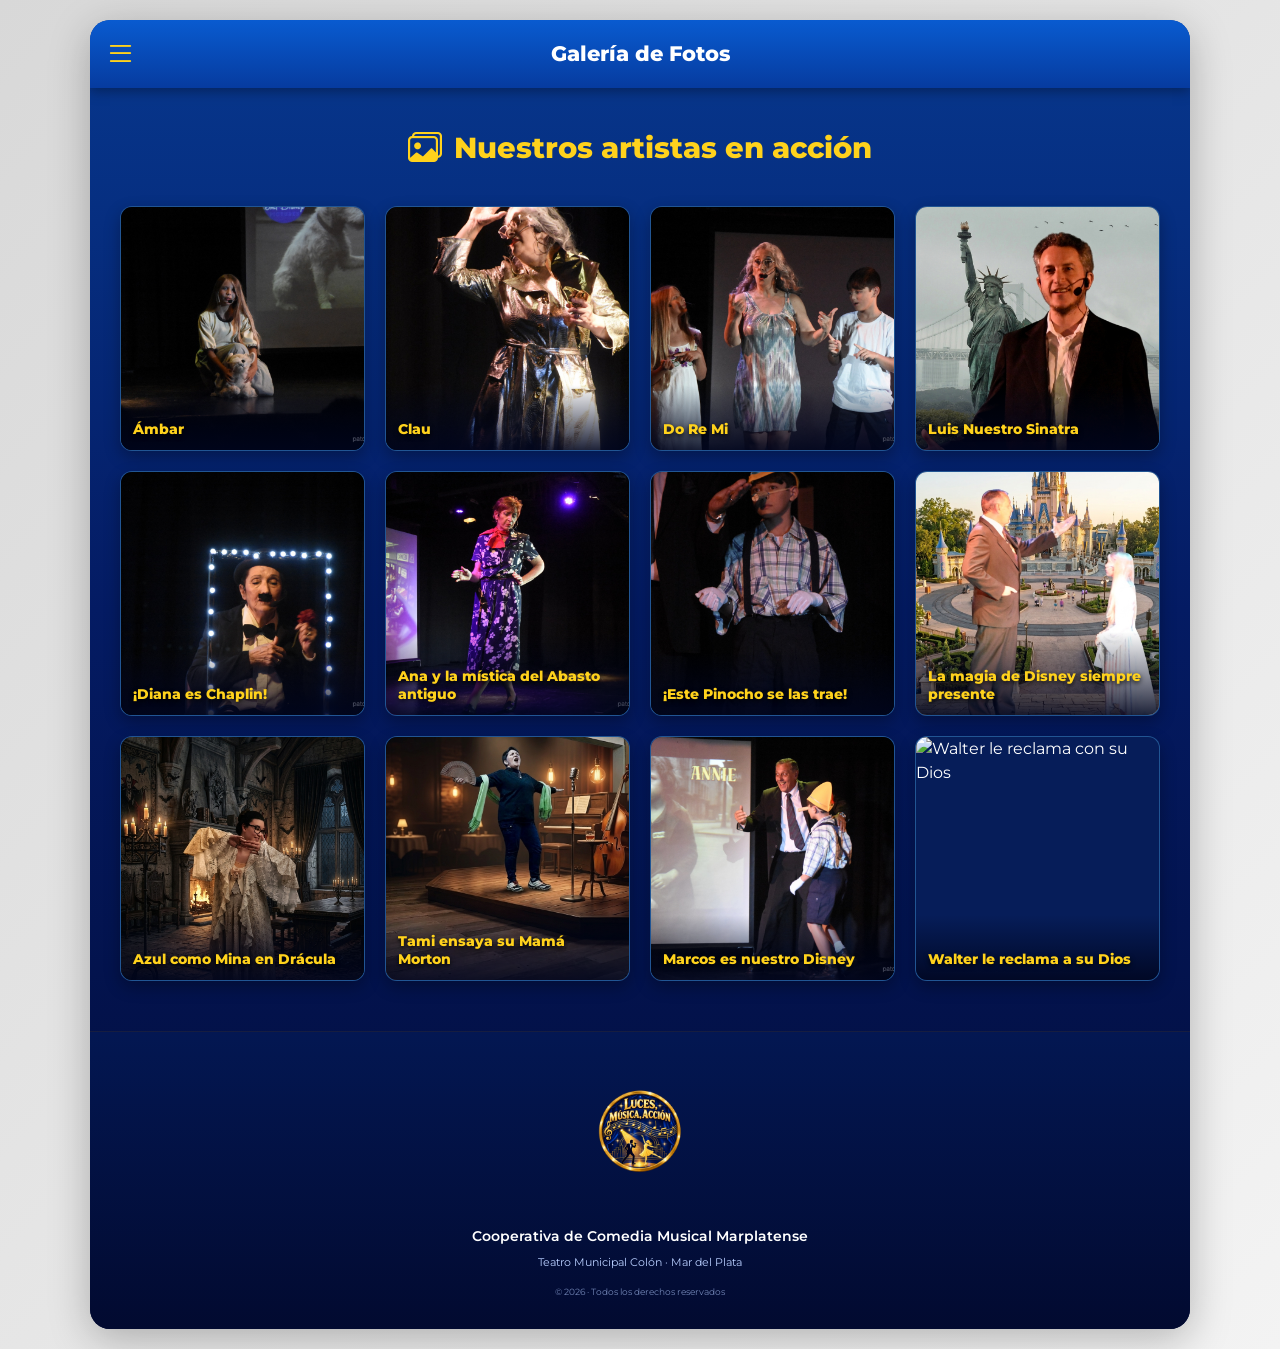
==== commit 194da888: "Cambio de imagen y correción de texto" ====
--- a/galeria.html
+++ b/galeria.html
@@ -423,7 +423,7 @@
             <article class="galeria-card">
 
                 <img
-                    src="img/luis-sinatra.jpg"
+                    src="img/luis-sinatra.jfif"
                     class="rounded"
                     alt="Luis Nuestro Sinatra">
 
@@ -631,7 +631,7 @@
 
                     <div class="galeria-texto">
 
-                        Walter le reclama con su Dios
+                        Walter le reclama a su Dios
 
                     </div>
 
